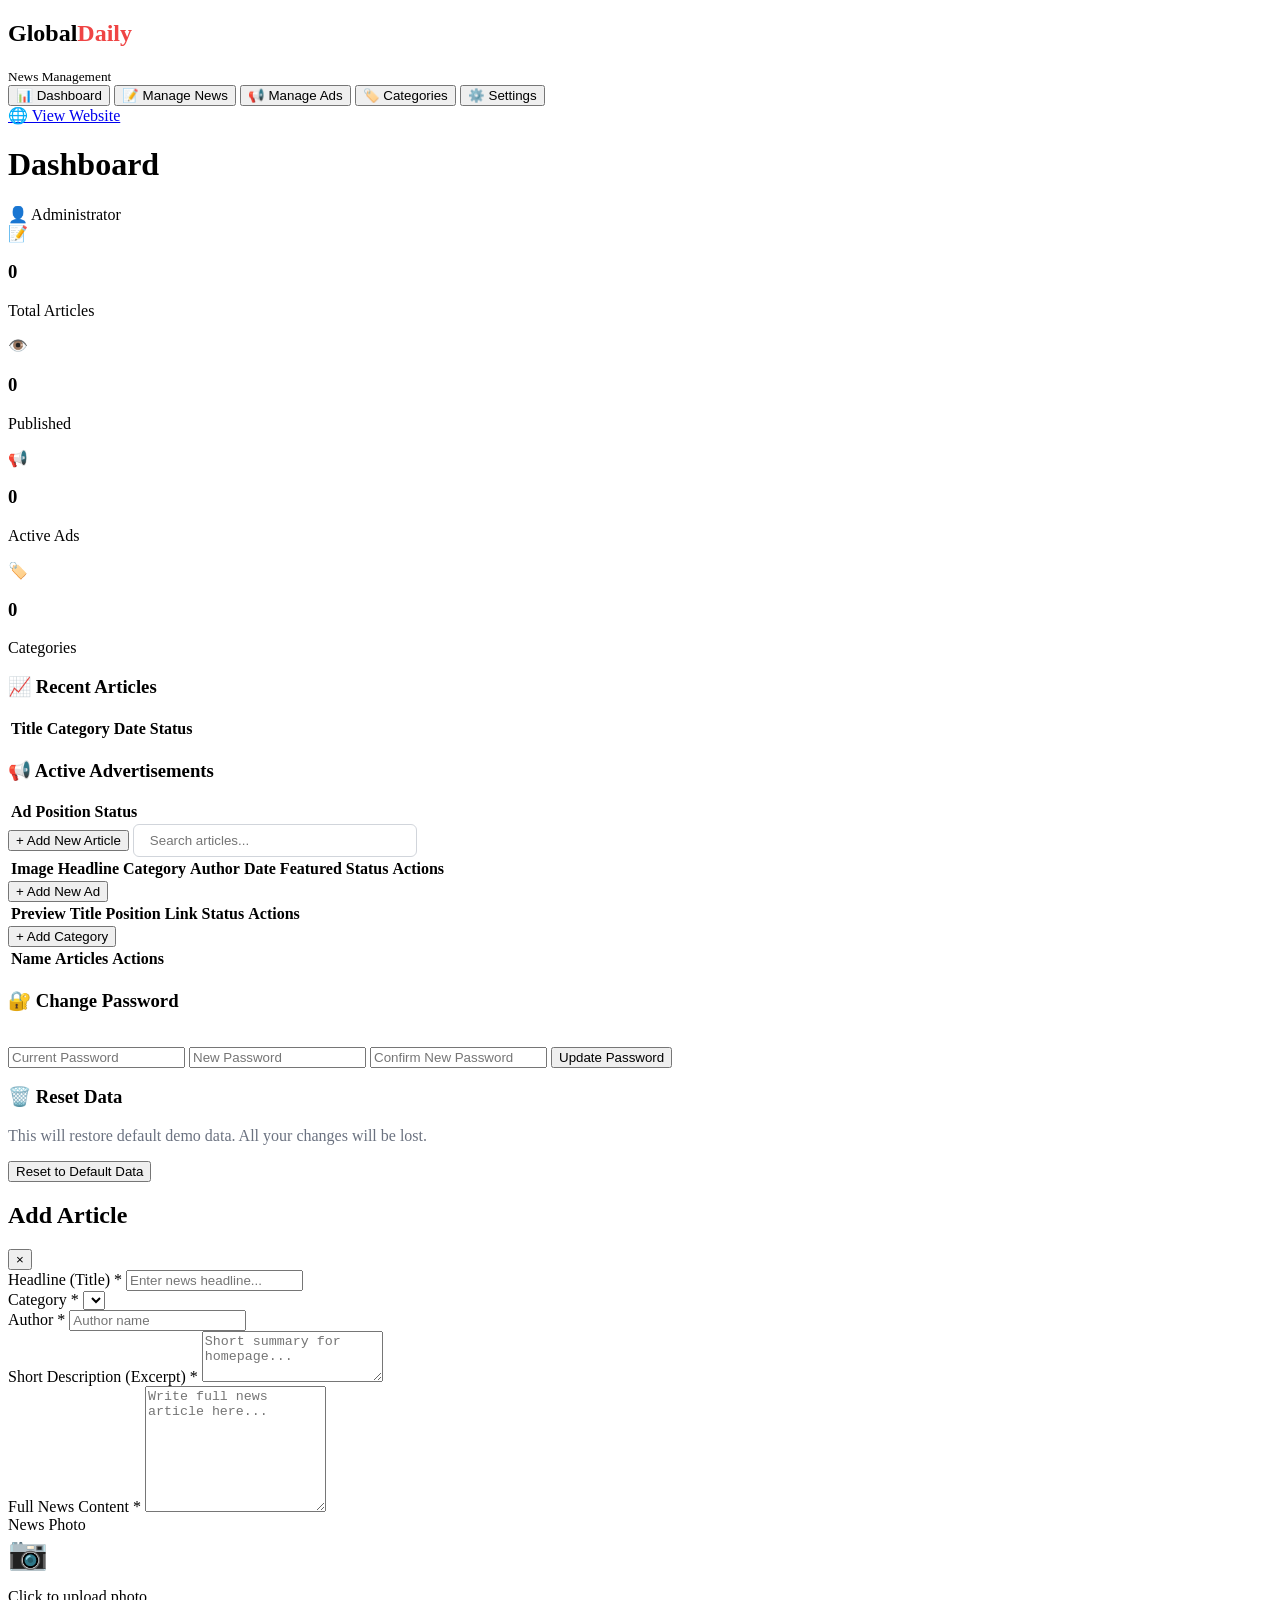
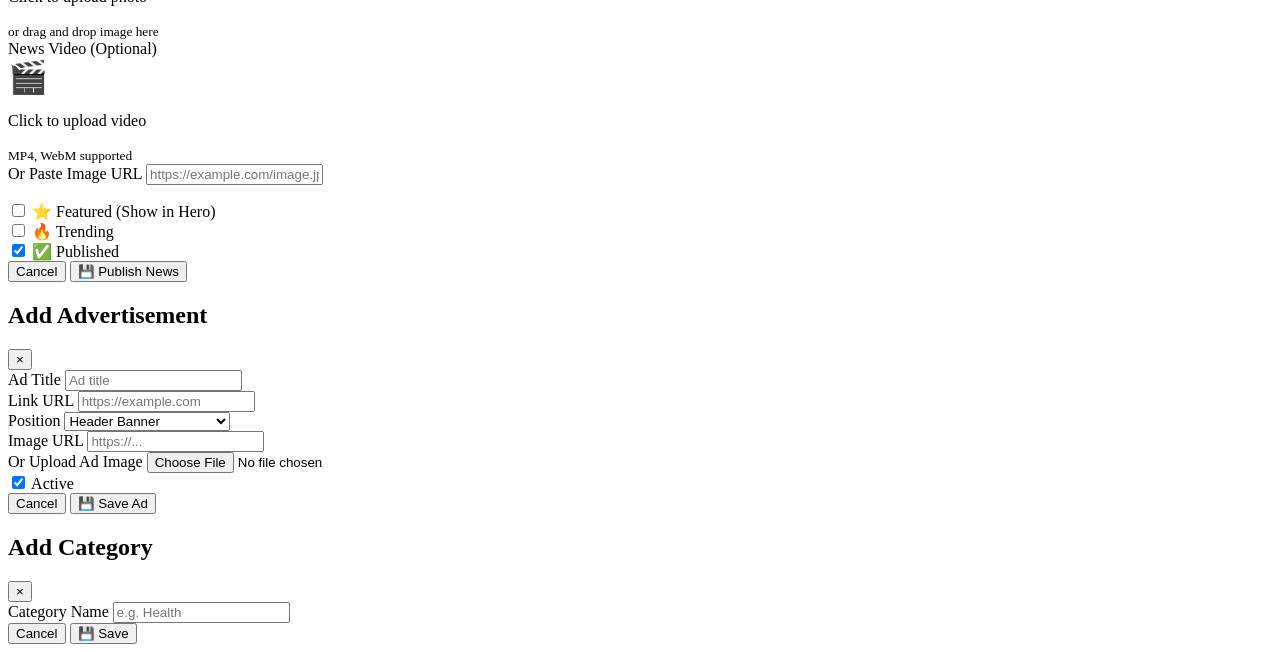
==== Admin.html @ e66deb6d "Create Admin.html" ====
<!DOCTYPE html>
<html lang="en">
<head>
    <meta charset="UTF-8">
    <meta name="viewport" content="width=device-width, initial-scale=1.0">
    <title>Admin Panel — Global Daily</title>
    <link rel="stylesheet" href="css/admin.css">
</head>
<body>
    <!-- Admin Dashboard (No Login Screen) -->
    <div id="admin-dashboard" class="admin-dashboard">
        <!-- Sidebar -->
        <aside class="admin-sidebar">
            <div class="sidebar-header">
                <h2>Global<span style="color:#ef4444">Daily</span></h2>
                <small>News Management</small>
            </div>
            <nav class="sidebar-nav">
                <button class="nav-item active" data-page="dashboard">
                    <span>📊</span> Dashboard
                </button>
                <button class="nav-item" data-page="news">
                    <span>📝</span> Manage News
                </button>
                <button class="nav-item" data-page="ads">
                    <span>📢</span> Manage Ads
                </button>
                <button class="nav-item" data-page="categories">
                    <span>🏷️</span> Categories
                </button>
                <button class="nav-item" data-page="settings">
                    <span>⚙️</span> Settings
                </button>
            </nav>
            <div class="sidebar-footer">
                <a href="index.html" target="_blank">🌐 View Website</a>
            </div>
        </aside>

        <!-- Main Content -->
        <main class="admin-main">
            <!-- Header -->
            <header class="admin-header">
                <h1 id="page-title">Dashboard</h1>
                <div class="admin-user">
                    <span>👤 Administrator</span>
                </div>
            </header>

            <!-- DASHBOARD PAGE -->
            <div id="page-dashboard" class="page-content">
                <div class="stats-grid">
                    <div class="stat-card">
                        <div class="stat-icon">📝</div>
                        <div class="stat-info">
                            <h3 id="stat-total-news">0</h3>
                            <p>Total Articles</p>
                        </div>
                    </div>
                    <div class="stat-card">
                        <div class="stat-icon">👁️</div>
                        <div class="stat-info">
                            <h3 id="stat-published">0</h3>
                            <p>Published</p>
                        </div>
                    </div>
                    <div class="stat-card">
                        <div class="stat-icon">📢</div>
                        <div class="stat-info">
                            <h3 id="stat-active-ads">0</h3>
                            <p>Active Ads</p>
                        </div>
                    </div>
                    <div class="stat-card">
                        <div class="stat-icon">🏷️</div>
                        <div class="stat-info">
                            <h3 id="stat-categories">0</h3>
                            <p>Categories</p>
                        </div>
                    </div>
                </div>

                <div class="dashboard-grid">
                    <div class="panel">
                        <h3>📈 Recent Articles</h3>
                        <table class="data-table compact">
                            <thead>
                                <tr><th>Title</th><th>Category</th><th>Date</th><th>Status</th></tr>
                            </thead>
                            <tbody id="recent-news-table"></tbody>
                        </table>
                    </div>
                    <div class="panel">
                        <h3>📢 Active Advertisements</h3>
                        <table class="data-table compact">
                            <thead>
                                <tr><th>Ad</th><th>Position</th><th>Status</th></tr>
                            </thead>
                            <tbody id="recent-ads-table"></tbody>
                        </table>
                    </div>
                </div>
            </div>

            <!-- NEWS PAGE -->
            <div id="page-news" class="page-content hidden">
                <div class="page-toolbar">
                    <button class="btn-primary" id="btn-add-news">+ Add New Article</button>
                    <input type="text" id="news-search" placeholder="Search articles..." style="padding: 0.5rem 1rem; border: 1px solid #d1d5db; border-radius: 6px; width: 250px;">
                </div>
                <div class="table-wrapper">
                    <table class="data-table">
                        <thead>
                            <tr>
                                <th>Image</th>
                                <th>Headline</th>
                                <th>Category</th>
                                <th>Author</th>
                                <th>Date</th>
                                <th>Featured</th>
                                <th>Status</th>
                                <th>Actions</th>
                            </tr>
                        </thead>
                        <tbody id="news-table-body"></tbody>
                    </table>
                </div>
            </div>

            <!-- ADS PAGE -->
            <div id="page-ads" class="page-content hidden">
                <div class="page-toolbar">
                    <button class="btn-primary" id="btn-add-ad">+ Add New Ad</button>
                </div>
                <div class="table-wrapper">
                    <table class="data-table">
                        <thead>
                            <tr>
                                <th>Preview</th>
                                <th>Title</th>
                                <th>Position</th>
                                <th>Link</th>
                                <th>Status</th>
                                <th>Actions</th>
                            </tr>
                        </thead>
                        <tbody id="ads-table-body"></tbody>
                    </table>
                </div>
            </div>

            <!-- CATEGORIES PAGE -->
            <div id="page-categories" class="page-content hidden">
                <div class="page-toolbar">
                    <button class="btn-primary" id="btn-add-cat">+ Add Category</button>
                </div>
                <div class="table-wrapper">
                    <table class="data-table">
                        <thead>
                            <tr><th>Name</th><th>Articles</th><th>Actions</th></tr>
                        </thead>
                        <tbody id="categories-table-body"></tbody>
                    </table>
                </div>
            </div>

            <!-- SETTINGS PAGE -->
            <div id="page-settings" class="page-content hidden">
                <div class="settings-grid">
                    <div class="panel">
                        <h3>🔐 Change Password</h3>
                        <input type="password" id="old-pass" placeholder="Current Password">
                        <input type="password" id="new-pass" placeholder="New Password">
                        <input type="password" id="confirm-pass" placeholder="Confirm New Password">
                        <button class="btn-primary" id="btn-change-pass" style="margin-top: 1rem;">Update Password</button>
                    </div>
                    <div class="panel">
                        <h3>🗑️ Reset Data</h3>
                        <p style="color: #6b7280; margin-bottom: 1rem;">This will restore default demo data. All your changes will be lost.</p>
                        <button class="btn-danger" id="btn-reset-data">Reset to Default Data</button>
                    </div>
                </div>
            </div>
        </main>
    </div>

    <!-- News Modal (Add/Edit) -->
    <div class="modal-overlay" id="news-modal">
        <div class="modal-box" style="max-width: 800px;">
            <div class="modal-header">
                <h2 id="news-modal-title">Add Article</h2>
                <button class="modal-close-btn" id="close-news-modal">&times;</button>
            </div>
            <div class="modal-body">
                <input type="hidden" id="news-id">
                
                <!-- Headline -->
                <div class="form-group">
                    <label>Headline (Title) *</label>
                    <input type="text" id="news-title" placeholder="Enter news headline...">
                </div>

                <!-- Category & Author -->
                <div class="form-row">
                    <div class="form-group">
                        <label>Category *</label>
                        <select id="news-category"></select>
                    </div>
                    <div class="form-group">
                        <label>Author *</label>
                        <input type="text" id="news-author" placeholder="Author name">
                    </div>
                </div>

                <!-- Short Description -->
                <div class="form-group">
                    <label>Short Description (Excerpt) *</label>
                    <textarea id="news-excerpt" rows="3" placeholder="Short summary for homepage..."></textarea>
                </div>

                <!-- Full News Content -->
                <div class="form-group">
                    <label>Full News Content *</label>
                    <textarea id="news-content" rows="8" placeholder="Write full news article here..."></textarea>
                </div>

                <!-- Photo Upload -->
                <div class="form-group">
                    <label>News Photo</label>
                    <div class="upload-area" id="photo-upload-area">
                        <input type="file" id="news-photo-file" accept="image/*" style="display: none;">
                        <div class="upload-placeholder" onclick="document.getElementById('news-photo-file').click()">
                            <span style="font-size: 2rem;">📷</span>
                            <p>Click to upload photo</p>
                            <small>or drag and drop image here</small>
                        </div>
                        <img id="news-photo-preview" src="" alt="Photo Preview" style="max-height: 200px; display: none; border-radius: 6px; margin-top: 0.5rem;">
                    </div>
                    <input type="hidden" id="news-photo-data">
                </div>

                <!-- Video Upload -->
                <div class="form-group">
                    <label>News Video (Optional)</label>
                    <div class="upload-area" id="video-upload-area">
                        <input type="file" id="news-video-file" accept="video/*" style="display: none;">
                        <div class="upload-placeholder" onclick="document.getElementById('news-video-file').click()">
                            <span style="font-size: 2rem;">🎬</span>
                            <p>Click to upload video</p>
                            <small>MP4, WebM supported</small>
                        </div>
                        <video id="news-video-preview" controls style="max-height: 200px; display: none; border-radius: 6px; margin-top: 0.5rem; width: 100%;"></video>
                    </div>
                    <input type="hidden" id="news-video-data">
                </div>

                <!-- Image URL (Alternative) -->
                <div class="form-group">
                    <label>Or Paste Image URL</label>
                    <input type="text" id="news-image-url" placeholder="https://example.com/image.jpg">
                </div>

                <!-- Options -->
                <div class="form-row" style="margin-top: 1rem;">
                    <div class="form-group">
                        <label><input type="checkbox" id="news-featured"> ⭐ Featured (Show in Hero)</label>
                    </div>
                    <div class="form-group">
                        <label><input type="checkbox" id="news-trending"> 🔥 Trending</label>
                    </div>
                    <div class="form-group">
                        <label><input type="checkbox" id="news-status" checked> ✅ Published</label>
                    </div>
                </div>
            </div>
            <div class="modal-footer">
                <button class="btn-secondary" id="cancel-news">Cancel</button>
                <button class="btn-primary" id="save-news">💾 Publish News</button>
            </div>
        </div>
    </div>

    <!-- Ad Modal (Add/Edit) -->
    <div class="modal-overlay" id="ad-modal">
        <div class="modal-box">
            <div class="modal-header">
                <h2 id="ad-modal-title">Add Advertisement</h2>
                <button class="modal-close-btn" id="close-ad-modal">&times;</button>
            </div>
            <div class="modal-body">
                <input type="hidden" id="ad-id">
                <div class="form-group">
                    <label>Ad Title</label>
                    <input type="text" id="ad-title" placeholder="Ad title">
                </div>
                <div class="form-group">
                    <label>Link URL</label>
                    <input type="text" id="ad-link" placeholder="https://example.com">
                </div>
                <div class="form-row">
                    <div class="form-group">
                        <label>Position</label>
                        <select id="ad-position">
                            <option value="header">Header Banner</option>
                            <option value="sidebar">Sidebar</option>
                            <option value="inline">Inline (Between Articles)</option>
                        </select>
                    </div>
                    <div class="form-group">
                        <label>Image URL</label>
                        <input type="text" id="ad-image" placeholder="https://...">
                    </div>
                </div>
                <div class="form-group">
                    <label>Or Upload Ad Image</label>
                    <input type="file" id="ad-image-file" accept="image/*">
                </div>
                <div class="form-group">
                    <img id="ad-image-preview" src="" alt="Preview" style="max-height: 120px; display: none; border-radius: 6px;">
                </div>
                <div class="form-group">
                    <label><input type="checkbox" id="ad-active" checked> Active</label>
                </div>
            </div>
            <div class="modal-footer">
                <button class="btn-secondary" id="cancel-ad">Cancel</button>
                <button class="btn-primary" id="save-ad">💾 Save Ad</button>
            </div>
        </div>
    </div>

    <!-- Category Modal -->
    <div class="modal-overlay" id="cat-modal">
        <div class="modal-box" style="max-width: 400px;">
            <div class="modal-header">
                <h2>Add Category</h2>
                <button class="modal-close-btn" id="close-cat-modal">&times;</button>
            </div>
            <div class="modal-body">
                <div class="form-group">
                    <label>Category Name</label>
                    <input type="text" id="cat-name" placeholder="e.g. Health">
                </div>
            </div>
            <div class="modal-footer">
                <button class="btn-secondary" id="cancel-cat">Cancel</button>
                <button class="btn-primary" id="save-cat">💾 Save</button>
            </div>
        </div>
    </div>

    <!-- Toast Notification -->
    <div id="toast" class="toast"></div>

    <script src="js/admin.js"></script>
</body>
</html>
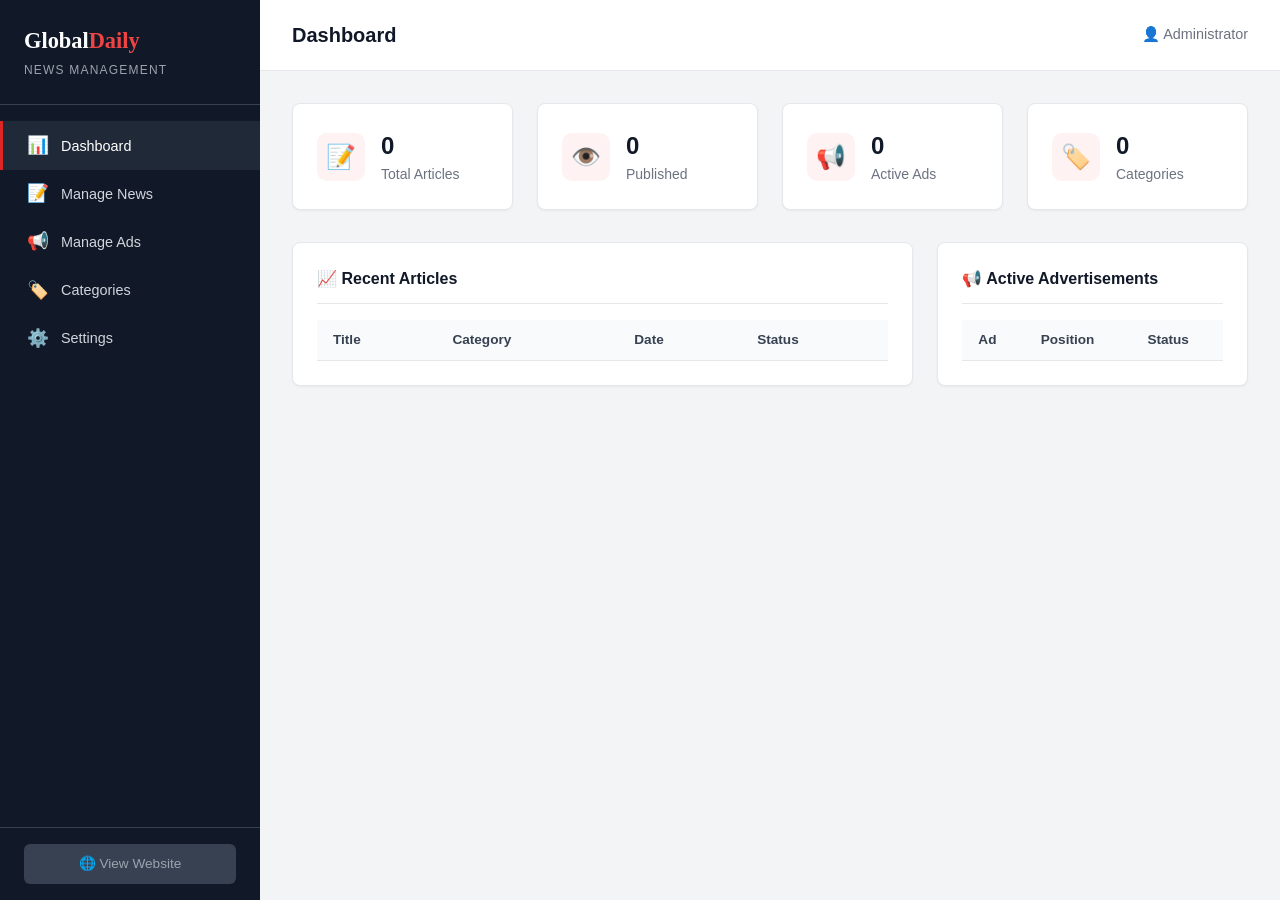
==== commit 6472c681: "Update Admin.html" ====
--- a/Admin.html
+++ b/Admin.html
@@ -4,7 +4,7 @@
     <meta charset="UTF-8">
     <meta name="viewport" content="width=device-width, initial-scale=1.0">
     <title>Admin Panel — Global Daily</title>
-    <link rel="stylesheet" href="css/admin.css">
+    <link rel="stylesheet" href="Admin.css">
 </head>
 <body>
     <!-- Admin Dashboard (No Login Screen) -->
@@ -352,6 +352,6 @@
     <!-- Toast Notification -->
     <div id="toast" class="toast"></div>
 
-    <script src="js/admin.js"></script>
+    <script src="Admin.js"></script>
 </body>
 </html>
--- a/Admin.css
+++ b/Admin.css
@@ -0,0 +1,497 @@
+/* ═══════════════════════════════════════
+   GLOBAL DAILY — ADMIN PANEL STYLES
+   ═══════════════════════════════════════ */
+
+:root {
+    --admin-bg: #f3f4f6;
+    --admin-surface: #ffffff;
+    --admin-text: #111827;
+    --admin-muted: #6b7280;
+    --admin-border: #e5e7eb;
+    --admin-primary: #dc2626;
+    --admin-primary-hover: #b91c1c;
+    --admin-sidebar: #111827;
+    --admin-sidebar-text: #d1d5db;
+    --admin-sidebar-active: #dc2626;
+    --shadow-sm: 0 1px 2px 0 rgb(0 0 0 / 0.05);
+    --shadow: 0 4px 6px -1px rgb(0 0 0 / 0.1), 0 2px 4px -2px rgb(0 0 0 / 0.1);
+    --radius: 8px;
+}
+
+* { box-sizing: border-box; margin: 0; padding: 0; }
+body {
+    font-family: -apple-system, BlinkMacSystemFont, 'Segoe UI', Roboto, 'Helvetica Neue', Arial, sans-serif;
+    background: var(--admin-bg);
+    color: var(--admin-text);
+    line-height: 1.5;
+    font-size: 0.95rem;
+}
+
+/* ─── ADMIN DASHBOARD LAYOUT ─── */
+.admin-dashboard {
+    display: flex;
+    min-height: 100vh;
+}
+
+/* Sidebar */
+.admin-sidebar {
+    width: 260px;
+    background: var(--admin-sidebar);
+    color: var(--admin-sidebar-text);
+    display: flex;
+    flex-direction: column;
+    position: fixed;
+    height: 100vh;
+    overflow-y: auto;
+}
+.sidebar-header {
+    padding: 1.5rem;
+    border-bottom: 1px solid #374151;
+}
+.sidebar-header h2 {
+    font-family: Georgia, serif;
+    font-size: 1.4rem;
+    color: #fff;
+}
+.sidebar-header small {
+    font-size: 0.75rem;
+    color: #9ca3af;
+    text-transform: uppercase;
+    letter-spacing: 0.1em;
+}
+
+.sidebar-nav {
+    flex: 1;
+    padding: 1rem 0;
+}
+.nav-item {
+    display: flex;
+    align-items: center;
+    gap: 0.75rem;
+    width: 100%;
+    padding: 0.85rem 1.5rem;
+    color: var(--admin-sidebar-text);
+    font-size: 0.9rem;
+    font-weight: 500;
+    border: none;
+    background: none;
+    cursor: pointer;
+    transition: all 0.2s;
+    border-left: 3px solid transparent;
+}
+.nav-item:hover {
+    background: #1f2937;
+    color: #fff;
+}
+.nav-item.active {
+    background: #1f2937;
+    color: #fff;
+    border-left-color: var(--admin-primary);
+}
+.nav-item span { font-size: 1.1rem; }
+
+.sidebar-footer {
+    padding: 1rem 1.5rem;
+    border-top: 1px solid #374151;
+    display: flex;
+    flex-direction: column;
+    gap: 0.75rem;
+}
+.sidebar-footer a {
+    color: #9ca3af;
+    font-size: 0.85rem;
+    text-decoration: none;
+    text-align: center;
+    padding: 0.6rem;
+    background: #374151;
+    border-radius: 6px;
+    transition: all 0.2s;
+}
+.sidebar-footer a:hover { color: #fff; background: #4b5563; }
+
+/* Main Content */
+.admin-main {
+    margin-left: 260px;
+    flex: 1;
+    min-height: 100vh;
+}
+
+.admin-header {
+    background: #fff;
+    padding: 1.25rem 2rem;
+    border-bottom: 1px solid var(--admin-border);
+    display: flex;
+    justify-content: space-between;
+    align-items: center;
+    position: sticky;
+    top: 0;
+    z-index: 50;
+}
+.admin-header h1 { font-size: 1.25rem; font-weight: 700; }
+.admin-user {
+    font-size: 0.9rem;
+    color: var(--admin-muted);
+}
+
+/* Page Content */
+.page-content { padding: 2rem; }
+.page-content.hidden { display: none; }
+
+/* ─── STATS CARDS ─── */
+.stats-grid {
+    display: grid;
+    grid-template-columns: repeat(auto-fit, minmax(200px, 1fr));
+    gap: 1.5rem;
+    margin-bottom: 2rem;
+}
+.stat-card {
+    background: #fff;
+    border: 1px solid var(--admin-border);
+    border-radius: var(--radius);
+    padding: 1.5rem;
+    display: flex;
+    align-items: center;
+    gap: 1rem;
+    box-shadow: var(--shadow-sm);
+}
+.stat-icon {
+    width: 48px;
+    height: 48px;
+    border-radius: 10px;
+    background: #fef2f2;
+    display: grid;
+    place-items: center;
+    font-size: 1.5rem;
+}
+.stat-info h3 {
+    font-size: 1.5rem;
+    font-weight: 700;
+    color: #111827;
+}
+.stat-info p {
+    font-size: 0.875rem;
+    color: var(--admin-muted);
+}
+
+/* ─── PANELS ─── */
+.dashboard-grid {
+    display: grid;
+    grid-template-columns: 2fr 1fr;
+    gap: 1.5rem;
+}
+.panel {
+    background: #fff;
+    border: 1px solid var(--admin-border);
+    border-radius: var(--radius);
+    padding: 1.5rem;
+    box-shadow: var(--shadow-sm);
+}
+.panel h3 {
+    font-size: 1rem;
+    font-weight: 600;
+    margin-bottom: 1rem;
+    padding-bottom: 0.75rem;
+    border-bottom: 1px solid var(--admin-border);
+}
+
+/* ─── TABLES ─── */
+.table-wrapper {
+    background: #fff;
+    border: 1px solid var(--admin-border);
+    border-radius: var(--radius);
+    overflow-x: auto;
+    box-shadow: var(--shadow-sm);
+}
+.data-table {
+    width: 100%;
+    border-collapse: collapse;
+    font-size: 0.9rem;
+}
+.data-table th {
+    background: #f9fafb;
+    padding: 0.875rem 1rem;
+    text-align: left;
+    font-weight: 600;
+    color: #374151;
+    border-bottom: 1px solid var(--admin-border);
+    white-space: nowrap;
+}
+.data-table td {
+    padding: 0.875rem 1rem;
+    border-bottom: 1px solid var(--admin-border);
+    color: #4b5563;
+    vertical-align: middle;
+}
+.data-table tr:hover td { background: #f9fafb; }
+.data-table tr:last-child td { border-bottom: none; }
+.data-table.compact td, .data-table.compact th { padding: 0.625rem 1rem; font-size: 0.85rem; }
+
+.data-table img {
+    width: 60px;
+    height: 40px;
+    object-fit: cover;
+    border-radius: 4px;
+}
+
+.badge {
+    display: inline-block;
+    padding: 0.2rem 0.6rem;
+    border-radius: 999px;
+    font-size: 0.75rem;
+    font-weight: 600;
+}
+.badge-green { background: #d1fae5; color: #065f46; }
+.badge-gray { background: #f3f4f6; color: #4b5563; }
+.badge-blue { background: #dbeafe; color: #1e40af; }
+.badge-red { background: #fee2e2; color: #991b1b; }
+
+/* ─── BUTTONS ─── */
+.btn-primary {
+    display: inline-flex;
+    align-items: center;
+    gap: 0.4rem;
+    padding: 0.6rem 1.2rem;
+    background: var(--admin-primary);
+    color: #fff;
+    font-weight: 600;
+    border-radius: 6px;
+    font-size: 0.9rem;
+    border: none;
+    cursor: pointer;
+    transition: background 0.2s;
+}
+.btn-primary:hover { background: var(--admin-primary-hover); }
+
+.btn-secondary {
+    display: inline-flex;
+    align-items: center;
+    gap: 0.4rem;
+    padding: 0.6rem 1.2rem;
+    background: #f3f4f6;
+    color: #374151;
+    font-weight: 600;
+    border-radius: 6px;
+    font-size: 0.9rem;
+    border: 1px solid #d1d5db;
+    cursor: pointer;
+    transition: all 0.2s;
+}
+.btn-secondary:hover { background: #e5e7eb; }
+
+.btn-danger {
+    display: inline-flex;
+    align-items: center;
+    gap: 0.4rem;
+    padding: 0.6rem 1.2rem;
+    background: #ef4444;
+    color: #fff;
+    font-weight: 600;
+    border-radius: 6px;
+    font-size: 0.9rem;
+    border: none;
+    cursor: pointer;
+    transition: background 0.2s;
+}
+.btn-danger:hover { background: #dc2626; }
+
+.btn-icon {
+    width: 32px;
+    height: 32px;
+    border-radius: 6px;
+    display: inline-grid;
+    place-items: center;
+    border: none;
+    cursor: pointer;
+    font-size: 1rem;
+    transition: all 0.2s;
+}
+.btn-edit { background: #dbeafe; color: #1e40af; }
+.btn-edit:hover { background: #bfdbfe; }
+.btn-delete { background: #fee2e2; color: #991b1b; }
+.btn-delete:hover { background: #fecaca; }
+
+/* ─── TOOLBAR ─── */
+.page-toolbar {
+    display: flex;
+    justify-content: space-between;
+    align-items: center;
+    margin-bottom: 1.5rem;
+    gap: 1rem;
+    flex-wrap: wrap;
+}
+
+/* ─── MODALS ─── */
+.modal-overlay {
+    position: fixed;
+    inset: 0;
+    background: rgb(0 0 0 / 0.5);
+    z-index: 1000;
+    display: none;
+    align-items: center;
+    justify-content: center;
+    padding: 2rem 1rem;
+    overflow-y: auto;
+}
+.modal-overlay.open { display: flex; }
+.modal-box {
+    background: #fff;
+    border-radius: 12px;
+    max-width: 700px;
+    width: 100%;
+    max-height: 90vh;
+    overflow-y: auto;
+    box-shadow: 0 25px 50px -12px rgb(0 0 0 / 0.25);
+}
+.modal-header {
+    display: flex;
+    justify-content: space-between;
+    align-items: center;
+    padding: 1.25rem 1.5rem;
+    border-bottom: 1px solid var(--admin-border);
+}
+.modal-header h2 { font-size: 1.15rem; font-weight: 700; }
+.modal-close-btn {
+    width: 32px;
+    height: 32px;
+    border-radius: 6px;
+    border: none;
+    background: #f3f4f6;
+    font-size: 1.25rem;
+    cursor: pointer;
+    display: grid;
+    place-items: center;
+}
+.modal-close-btn:hover { background: #e5e7eb; }
+.modal-body { padding: 1.5rem; }
+.modal-footer {
+    padding: 1rem 1.5rem;
+    border-top: 1px solid var(--admin-border);
+    display: flex;
+    justify-content: flex-end;
+    gap: 0.75rem;
+    background: #f9fafb;
+    border-radius: 0 0 12px 12px;
+}
+
+/* ─── FORMS ─── */
+.form-group { margin-bottom: 1.25rem; }
+.form-group label {
+    display: block;
+    font-size: 0.875rem;
+    font-weight: 600;
+    color: #374151;
+    margin-bottom: 0.4rem;
+}
+.form-group input[type="text"],
+.form-group input[type="password"],
+.form-group input[type="email"],
+.form-group input[type="file"],
+.form-group select,
+.form-group textarea {
+    width: 100%;
+    padding: 0.6rem 0.875rem;
+    border: 1px solid #d1d5db;
+    border-radius: 6px;
+    font-size: 0.9rem;
+    color: #111827;
+    outline: none;
+    transition: border-color 0.2s;
+    font-family: inherit;
+}
+.form-group input:focus,
+.form-group select:focus,
+.form-group textarea:focus { border-color: var(--admin-primary); }
+.form-group input[type="checkbox"] {
+    width: auto;
+    margin-right: 0.4rem;
+}
+.form-row {
+    display: grid;
+    grid-template-columns: 1fr 1fr;
+    gap: 1rem;
+}
+
+/* ─── UPLOAD AREA ─── */
+.upload-area {
+    border: 2px dashed #d1d5db;
+    border-radius: 8px;
+    padding: 1.5rem;
+    text-align: center;
+    background: #f9fafb;
+    transition: all 0.2s;
+    cursor: pointer;
+}
+.upload-area:hover {
+    border-color: var(--admin-primary);
+    background: #fef2f2;
+}
+.upload-placeholder {
+    color: #6b7280;
+}
+.upload-placeholder p {
+    font-weight: 600;
+    margin: 0.5rem 0 0.25rem;
+}
+.upload-placeholder small {
+    font-size: 0.8rem;
+    color: #9ca3af;
+}
+
+/* ─── SETTINGS ─── */
+.settings-grid {
+    display: grid;
+    grid-template-columns: repeat(auto-fit, minmax(300px, 1fr));
+    gap: 1.5rem;
+}
+.settings-grid .panel input {
+    width: 100%;
+    padding: 0.6rem 0.875rem;
+    margin-bottom: 0.75rem;
+    border: 1px solid #d1d5db;
+    border-radius: 6px;
+    font-size: 0.9rem;
+}
+
+/* ─── TOAST ─── */
+.toast {
+    position: fixed;
+    bottom: 2rem;
+    right: 2rem;
+    background: #111827;
+    color: #fff;
+    padding: 1rem 1.5rem;
+    border-radius: 8px;
+    box-shadow: 0 10px 15px -3px rgb(0 0 0 / 0.1);
+    z-index: 2000;
+    transform: translateY(100px);
+    opacity: 0;
+    transition: all 0.3s ease;
+    font-weight: 500;
+}
+.toast.show {
+    transform: translateY(0);
+    opacity: 1;
+}
+.toast.success { background: #059669; }
+.toast.error { background: #dc2626; }
+
+/* ─── RESPONSIVE ─── */
+@media (max-width: 1024px) {
+    .admin-sidebar { width: 220px; }
+    .admin-main { margin-left: 220px; }
+    .dashboard-grid { grid-template-columns: 1fr; }
+}
+@media (max-width: 768px) {
+    .admin-sidebar {
+        transform: translateX(-100%);
+        width: 260px;
+        z-index: 100;
+        transition: transform 0.3s;
+    }
+    .admin-sidebar.open { transform: translateX(0); }
+    .admin-main { margin-left: 0; }
+    .stats-grid { grid-template-columns: 1fr 1fr; }
+    .form-row { grid-template-columns: 1fr; }
+    .page-toolbar { flex-direction: column; align-items: stretch; }
+    .page-toolbar input { width: 100% !important; }
+}
